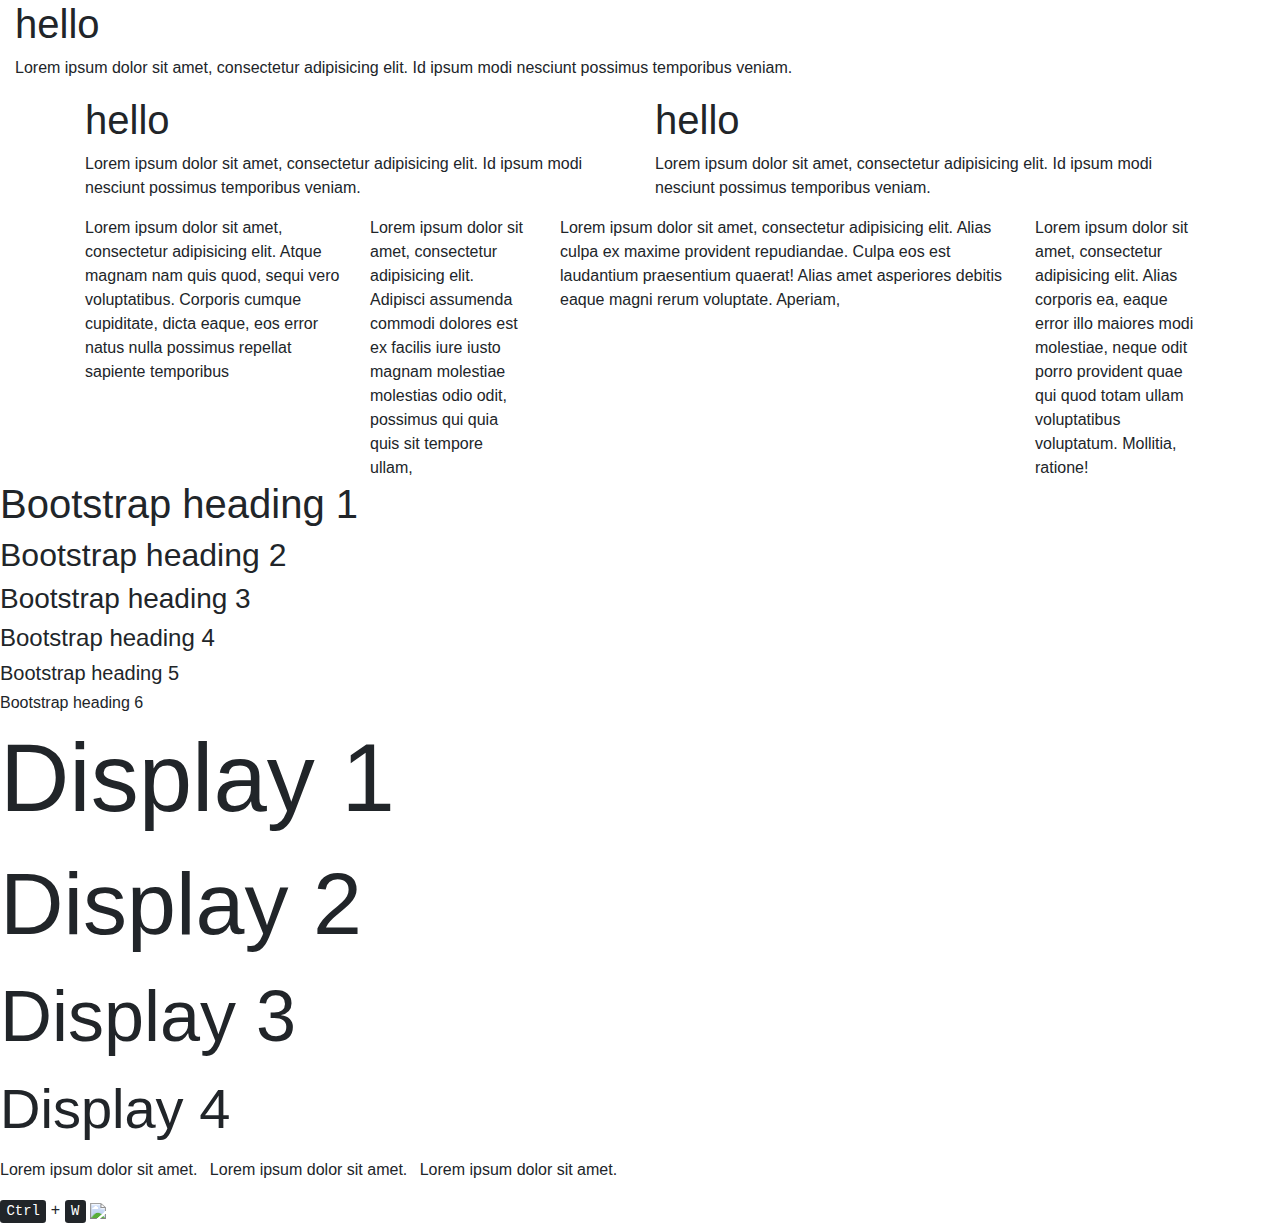
==== bootstrap.html @ 27afc238 "Lesson #3. Bootstrap classes" ====
<!DOCTYPE html>
<html lang="en">
<head>
    <meta charset="UTF-8">
    <title>Title</title>
    <link rel="stylesheet" href="https://stackpath.bootstrapcdn.com/bootstrap/4.5.2/css/bootstrap.min.css">
</head>
<body>
    <div class="container-fluid">
        <h1>hello</h1>
        <p>Lorem ipsum dolor sit amet, consectetur adipisicing elit. Id ipsum modi nesciunt possimus temporibus veniam.</p>
    </div>
    <div class="container">
        <div class="row">
            <div class="col-sm">
                <h1>hello</h1>
                <p>Lorem ipsum dolor sit amet, consectetur adipisicing elit. Id ipsum modi nesciunt possimus temporibus veniam.</p>
            </div>
            <div class="col-sm">
                <h1>hello</h1>
                <p>Lorem ipsum dolor sit amet, consectetur adipisicing elit. Id ipsum modi nesciunt possimus temporibus veniam.</p>
            </div>
        </div>
        <div class="row">
            <div class="col-sm-3">Lorem ipsum dolor sit amet, consectetur adipisicing elit. Atque magnam nam quis quod, sequi vero voluptatibus. Corporis cumque cupiditate, dicta eaque, eos error natus nulla possimus repellat sapiente temporibus <ullam class=""></ullam></div>
            <div class="col-sm-2">Lorem ipsum dolor sit amet, consectetur adipisicing elit. Adipisci assumenda commodi dolores est ex facilis iure iusto magnam molestiae molestias odio odit, possimus qui quia quis sit tempore ullam, <veritatis class=""></veritatis></div>
            <div class="col-sm-5">Lorem ipsum dolor sit amet, consectetur adipisicing elit. Alias culpa ex maxime provident repudiandae. Culpa eos est laudantium praesentium quaerat! Alias amet asperiores debitis eaque magni rerum voluptate. Aperiam, <laudantium class=""></laudantium></div>
            <div class="col-sm-2">Lorem ipsum dolor sit amet, consectetur adipisicing elit. Alias corporis ea, eaque error illo maiores modi molestiae, neque odit porro provident quae qui quod totam ullam voluptatibus voluptatum. Mollitia, ratione!</div>
        </div>
    </div>
    <div>
        <p class="h1">Bootstrap heading 1</p>
        <p class="h2">Bootstrap heading 2</p>
        <p class="h3">Bootstrap heading 3</p>
        <p class="h4">Bootstrap heading 4</p>
        <p class="h5">Bootstrap heading 5</p>
        <p class="h6">Bootstrap heading 6</p>
    </div>
    <div>
        <p class="display-1">Display 1</p>
        <p class="display-2">Display 2</p>
        <p class="display-3">Display 3</p>
        <p class="display-4">Display 4</p>
    </div>
    <ul class="list-inline">
        <li class="list-inline-item">Lorem ipsum dolor sit amet.</li>
        <li class="list-inline-item">Lorem ipsum dolor sit amet.</li>
        <li class="list-inline-item">Lorem ipsum dolor sit amet.</li>
    </ul>
    <kbd>Ctrl</kbd> + <kbd>W</kbd>
    <img src="https://i.ytimg.com/vi/Bor5lkRyeGo/hqdefault.jpg" class="img-fluid text-center">
<script src="https://code.jquery.com/jquery-3.5.1.slim.min.js"></script>
<script src="https://stackpath.bootstrapcdn.com/bootstrap/4.5.2/js/bootstrap.min.js"></script>
</body>
</html>
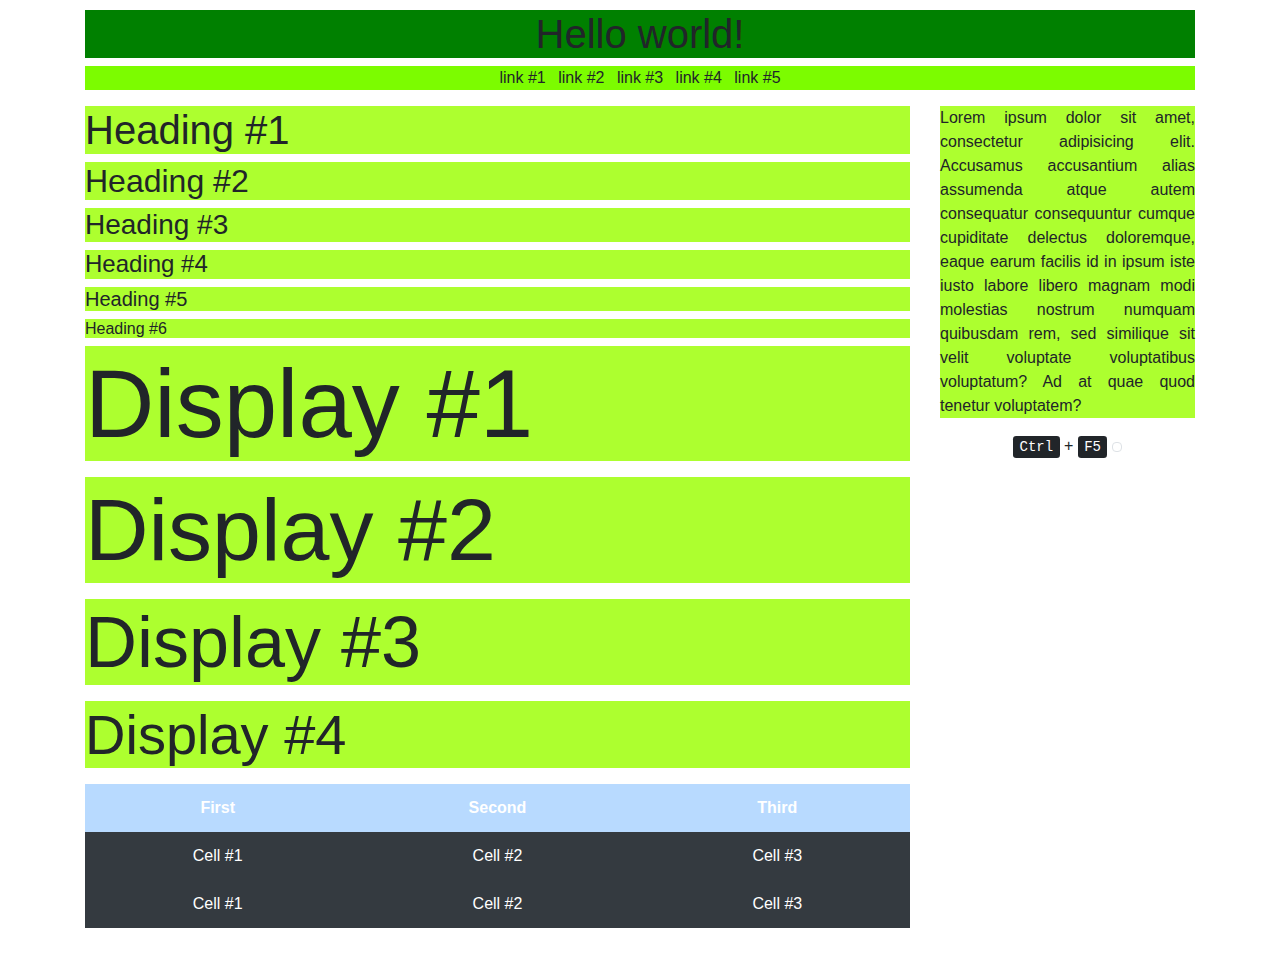
==== commit f042ef4b: "Bootstrap #6. Badges, btns" ====
--- a/bootstrap.html
+++ b/bootstrap.html
@@ -4,51 +4,59 @@
     <meta charset="UTF-8">
     <title>Title</title>
     <link rel="stylesheet" href="https://stackpath.bootstrapcdn.com/bootstrap/4.5.2/css/bootstrap.min.css">
+    <link rel="stylesheet" href="CSS/bootstrap.css">
 </head>
 <body>
-    <div class="container-fluid">
-        <h1>hello</h1>
-        <p>Lorem ipsum dolor sit amet, consectetur adipisicing elit. Id ipsum modi nesciunt possimus temporibus veniam.</p>
-    </div>
-    <div class="container">
+    <div class="container text-center">
+        <h1>Hello world!</h1>
+        <ul class="list-unstyled list-inline">
+            <li class="list-unstyled-item list-inline-item">link #1</li>
+            <li class="list-unstyled-item list-inline-item">link #2</li>
+            <li class="list-unstyled-item list-inline-item">link #3</li>
+            <li class="list-unstyled-item list-inline-item">link #4</li>
+            <li class="list-unstyled-item list-inline-item">link #5</li>
+        </ul>
         <div class="row">
-            <div class="col-sm">
-                <h1>hello</h1>
-                <p>Lorem ipsum dolor sit amet, consectetur adipisicing elit. Id ipsum modi nesciunt possimus temporibus veniam.</p>
+            <div class="col-sm-9">
+                <p class="h1">Heading #1</p>
+                <p class="h2">Heading #2</p>
+                <p class="h3">Heading #3</p>
+                <p class="h4">Heading #4</p>
+                <p class="h5">Heading #5</p>
+                <p class="h6">Heading #6</p>
+                <p class="display-1">Display #1</p>
+                <p class="display-2">Display #2</p>
+                <p class="display-3">Display #3</p>
+                <p class="display-4">Display #4</p>
+                <table class="table table-hover table-borderless table-dark">
+                    <thead class="table-primary">
+                    <tr>
+                        <th>First</th>
+                        <th>Second</th>
+                        <th>Third</th>
+                    </tr>
+                    </thead>
+                    <tbody>
+                    <tr>
+                        <td>Cell #1</td>
+                        <td>Cell #2</td>
+                        <td>Cell #3</td>
+                    </tr>
+                    <tr>
+                        <td>Cell #1</td>
+                        <td>Cell #2</td>
+                        <td>Cell #3</td>
+                    </tr>
+                    </tbody>
+                </table>
             </div>
-            <div class="col-sm">
-                <h1>hello</h1>
-                <p>Lorem ipsum dolor sit amet, consectetur adipisicing elit. Id ipsum modi nesciunt possimus temporibus veniam.</p>
+            <div class="col-sm-3">
+                <p>Lorem ipsum dolor sit amet, consectetur adipisicing elit. Accusamus accusantium alias assumenda atque autem consequatur consequuntur cumque cupiditate delectus doloremque, eaque earum facilis id in ipsum iste iusto labore libero magnam modi molestias nostrum numquam quibusdam rem, sed similique sit velit voluptate voluptatibus voluptatum? Ad at quae quod tenetur voluptatem?</p>
+                <kbd>Ctrl</kbd> + <kbd>F5</kbd>
+                <img class="img-fluid img-thumbnail" src="https://www.claremontmedicalpractice.co.uk/themes/custom/claremont/images/galleryicon.png" alt="">
             </div>
         </div>
-        <div class="row">
-            <div class="col-sm-3">Lorem ipsum dolor sit amet, consectetur adipisicing elit. Atque magnam nam quis quod, sequi vero voluptatibus. Corporis cumque cupiditate, dicta eaque, eos error natus nulla possimus repellat sapiente temporibus <ullam class=""></ullam></div>
-            <div class="col-sm-2">Lorem ipsum dolor sit amet, consectetur adipisicing elit. Adipisci assumenda commodi dolores est ex facilis iure iusto magnam molestiae molestias odio odit, possimus qui quia quis sit tempore ullam, <veritatis class=""></veritatis></div>
-            <div class="col-sm-5">Lorem ipsum dolor sit amet, consectetur adipisicing elit. Alias culpa ex maxime provident repudiandae. Culpa eos est laudantium praesentium quaerat! Alias amet asperiores debitis eaque magni rerum voluptate. Aperiam, <laudantium class=""></laudantium></div>
-            <div class="col-sm-2">Lorem ipsum dolor sit amet, consectetur adipisicing elit. Alias corporis ea, eaque error illo maiores modi molestiae, neque odit porro provident quae qui quod totam ullam voluptatibus voluptatum. Mollitia, ratione!</div>
-        </div>
     </div>
-    <div>
-        <p class="h1">Bootstrap heading 1</p>
-        <p class="h2">Bootstrap heading 2</p>
-        <p class="h3">Bootstrap heading 3</p>
-        <p class="h4">Bootstrap heading 4</p>
-        <p class="h5">Bootstrap heading 5</p>
-        <p class="h6">Bootstrap heading 6</p>
-    </div>
-    <div>
-        <p class="display-1">Display 1</p>
-        <p class="display-2">Display 2</p>
-        <p class="display-3">Display 3</p>
-        <p class="display-4">Display 4</p>
-    </div>
-    <ul class="list-inline">
-        <li class="list-inline-item">Lorem ipsum dolor sit amet.</li>
-        <li class="list-inline-item">Lorem ipsum dolor sit amet.</li>
-        <li class="list-inline-item">Lorem ipsum dolor sit amet.</li>
-    </ul>
-    <kbd>Ctrl</kbd> + <kbd>W</kbd>
-    <img src="https://i.ytimg.com/vi/Bor5lkRyeGo/hqdefault.jpg" class="img-fluid text-center">
 <script src="https://code.jquery.com/jquery-3.5.1.slim.min.js"></script>
 <script src="https://stackpath.bootstrapcdn.com/bootstrap/4.5.2/js/bootstrap.min.js"></script>
 </body>
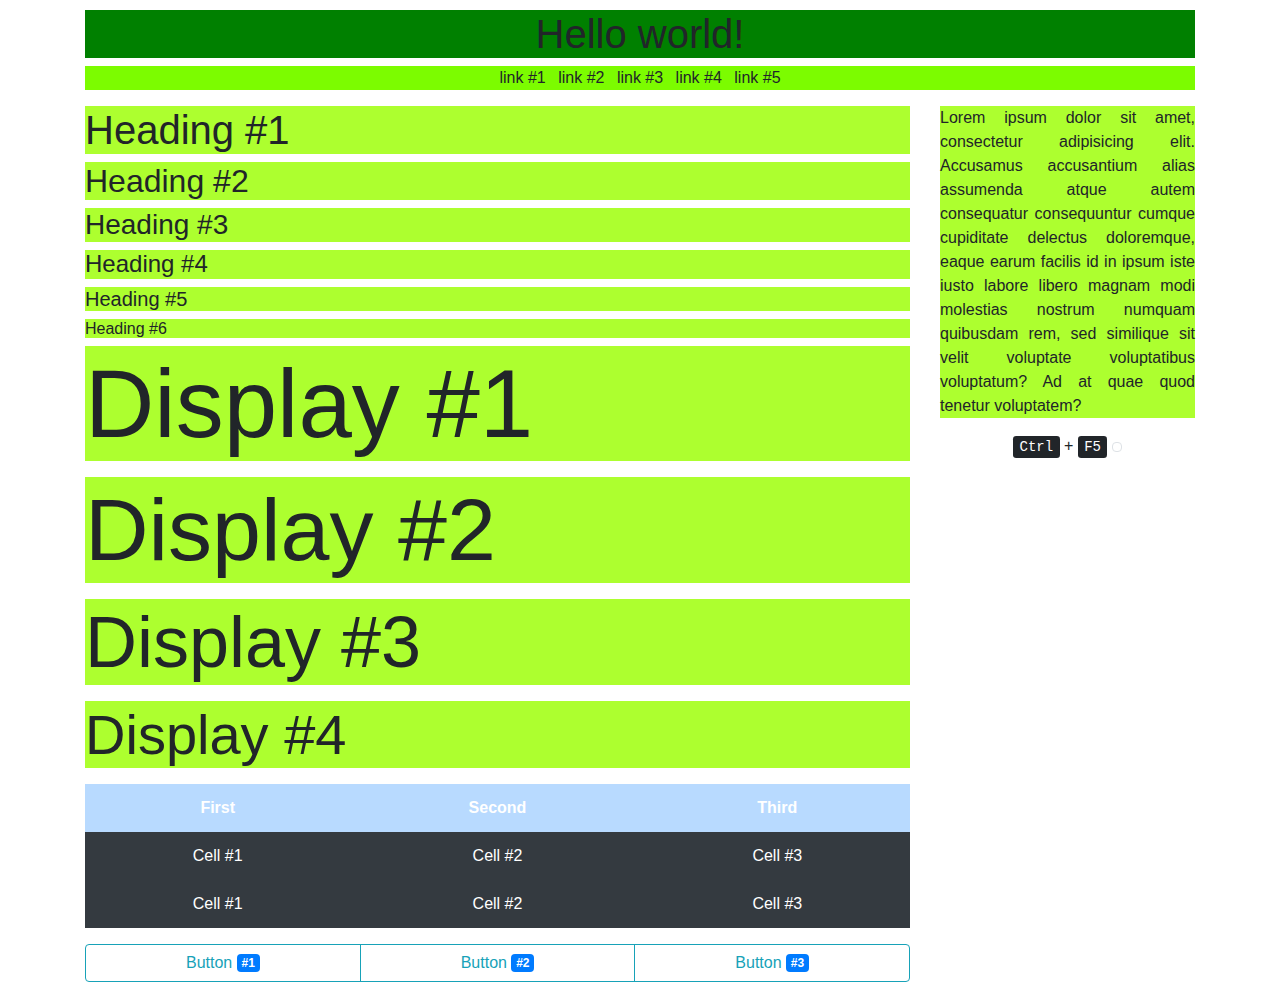
==== commit de0608d6: "Adding btn-block" ====
--- a/bootstrap.html
+++ b/bootstrap.html
@@ -49,6 +49,10 @@
                     </tr>
                     </tbody>
                 </table>
+                <div class="btn-group btn-block">
+                    <a href="" class="btn btn-outline-info">Button <span class="badge badge-primary">#1</span></a>
+                    <a href="" class="btn btn-outline-info">Button <span class="badge badge-primary">#2</span></a>
+                    <a href="" class="btn btn-outline-info">Button <span class="badge badge-primary">#3</span></a></div>
             </div>
             <div class="col-sm-3">
                 <p>Lorem ipsum dolor sit amet, consectetur adipisicing elit. Accusamus accusantium alias assumenda atque autem consequatur consequuntur cumque cupiditate delectus doloremque, eaque earum facilis id in ipsum iste iusto labore libero magnam modi molestias nostrum numquam quibusdam rem, sed similique sit velit voluptate voluptatibus voluptatum? Ad at quae quod tenetur voluptatem?</p>
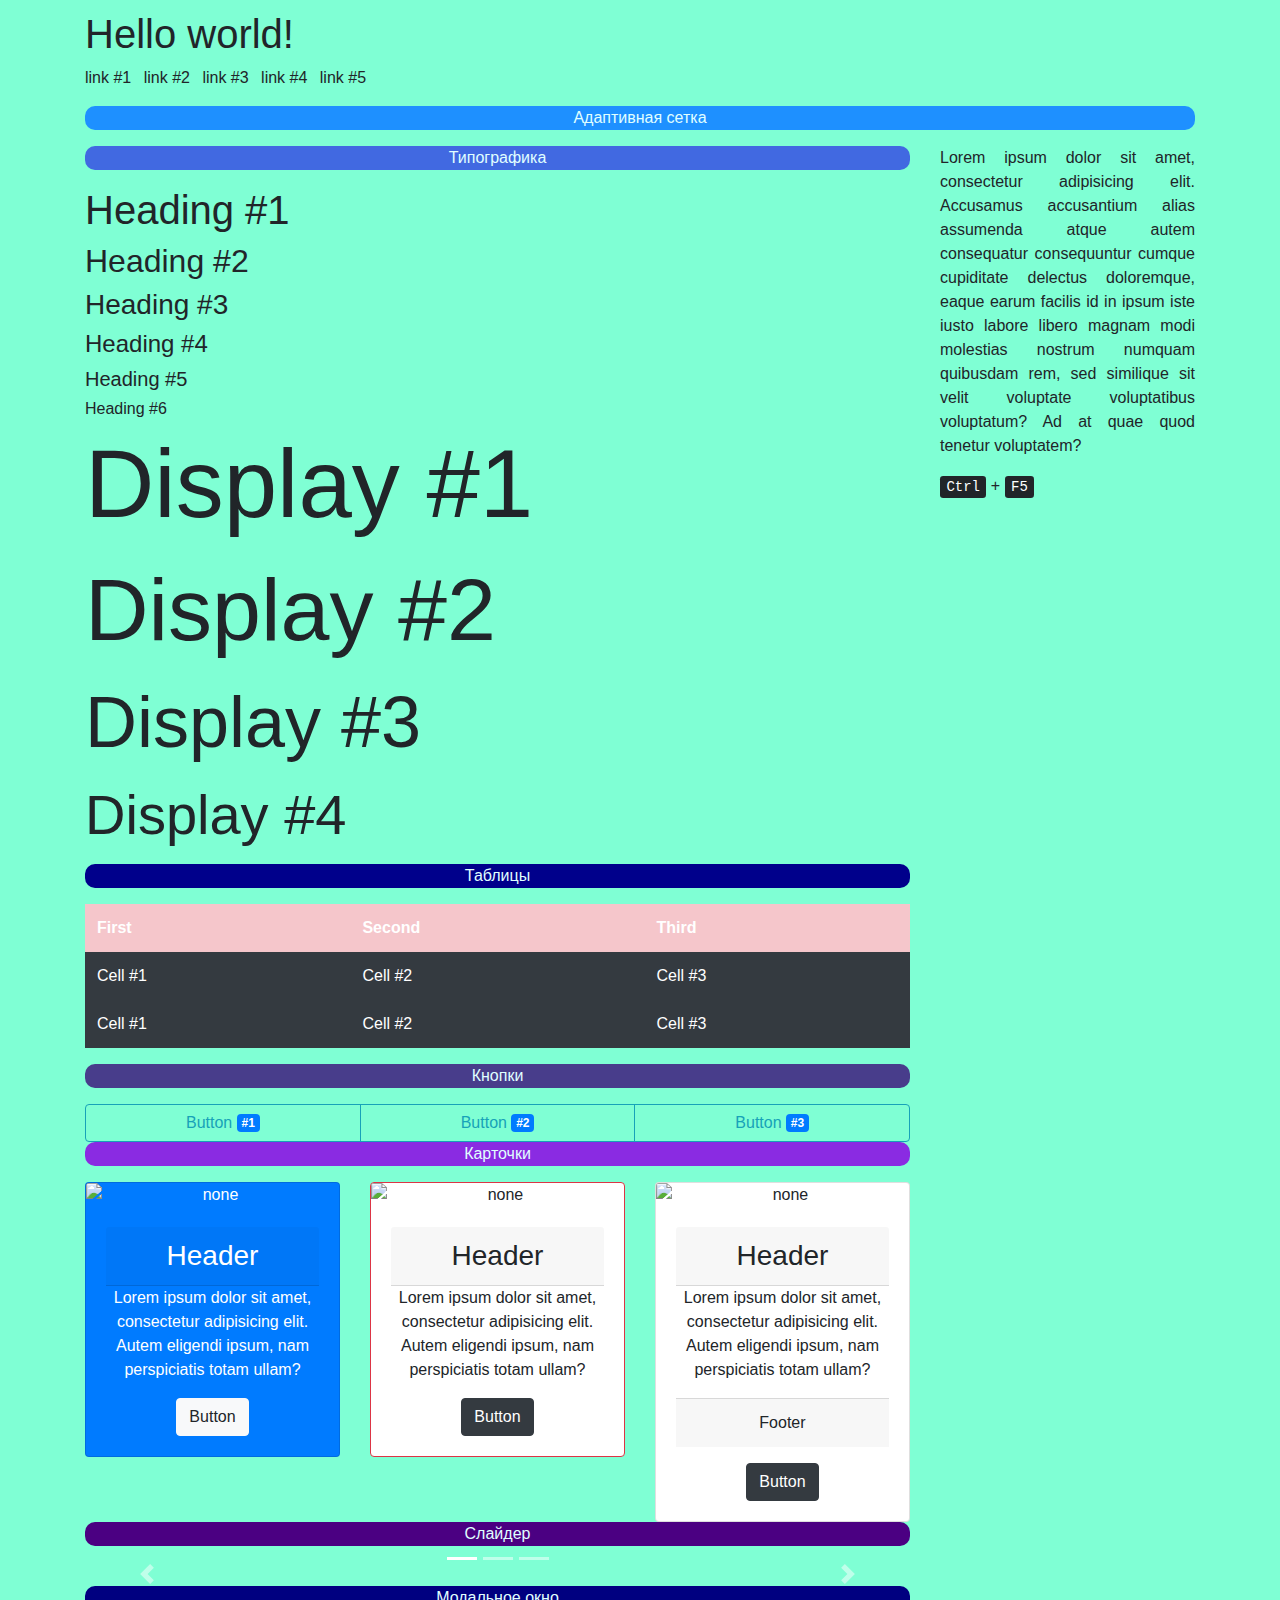
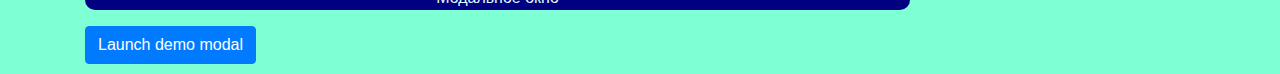
==== commit e2f5797b: "Bootstrap #9. Modal, Slider, Cards" ====
--- a/bootstrap.html
+++ b/bootstrap.html
@@ -7,7 +7,7 @@
     <link rel="stylesheet" href="CSS/bootstrap.css">
 </head>
 <body>
-    <div class="container text-center">
+    <div class="container">
         <h1>Hello world!</h1>
         <ul class="list-unstyled list-inline">
             <li class="list-unstyled-item list-inline-item">link #1</li>
@@ -16,8 +16,10 @@
             <li class="list-unstyled-item list-inline-item">link #4</li>
             <li class="list-unstyled-item list-inline-item">link #5</li>
         </ul>
+        <p style="background: dodgerblue; border-radius: 10px; color: lightcyan; text-align: center;">Адаптивная сетка</p>
         <div class="row">
             <div class="col-sm-9">
+                <p style="background: royalblue; border-radius: 10px; color: lightcyan; text-align: center;">Типографика</p>
                 <p class="h1">Heading #1</p>
                 <p class="h2">Heading #2</p>
                 <p class="h3">Heading #3</p>
@@ -28,8 +30,9 @@
                 <p class="display-2">Display #2</p>
                 <p class="display-3">Display #3</p>
                 <p class="display-4">Display #4</p>
+                <p style="background: darkblue; border-radius: 10px; color: lightcyan; text-align: center;">Таблицы</p>
                 <table class="table table-hover table-borderless table-dark">
-                    <thead class="table-primary">
+                    <thead class="table-danger">
                     <tr>
                         <th>First</th>
                         <th>Second</th>
@@ -49,15 +52,100 @@
                     </tr>
                     </tbody>
                 </table>
+                <p style="background: darkslateblue; border-radius: 10px; color: lightcyan; text-align: center;">Кнопки</p>
                 <div class="btn-group btn-block">
                     <a href="" class="btn btn-outline-info">Button <span class="badge badge-primary">#1</span></a>
                     <a href="" class="btn btn-outline-info">Button <span class="badge badge-primary">#2</span></a>
-                    <a href="" class="btn btn-outline-info">Button <span class="badge badge-primary">#3</span></a></div>
+                    <a href="" class="btn btn-outline-info">Button <span class="badge badge-primary">#3</span></a>
+                </div>
+                <p style="background: blueviolet; border-radius: 10px; color: lightcyan; text-align: center;">Карточки</p>
+                <div class="row text-center">
+                    <div class="col-sm-4">
+                        <div class="card text-white bg-primary">
+                            <img src="https://www.claremontmedicalpractice.co.uk/themes/custom/claremont/images/galleryicon.png" alt="none" class="card-img-top">
+                            <div class="card-body">
+                                <p class="h3 card-header">Header</p>
+                                <p>Lorem ipsum dolor sit amet, consectetur adipisicing elit. Autem eligendi ipsum, nam perspiciatis totam ullam?</p>
+                                <a href="" class="btn btn-light">Button</a></div>
+                        </div>
+                    </div>
+                    <div class="col-sm-4">
+                        <div class="card border-danger">
+                            <img src="https://www.claremontmedicalpractice.co.uk/themes/custom/claremont/images/galleryicon.png" alt="none" class="card-img-top">
+                            <div class="card-body">
+                                <p class="h3 card-header">Header</p>
+                                <p>Lorem ipsum dolor sit amet, consectetur adipisicing elit. Autem eligendi ipsum, nam perspiciatis totam ullam?</p>
+                                <a href="" class="btn btn-dark">Button</a></div>
+                        </div>
+                    </div>
+                    <div class="col-sm-4">
+                        <div class="card">
+                            <img src="https://www.claremontmedicalpractice.co.uk/themes/custom/claremont/images/galleryicon.png" alt="none" class="card-img-top">
+                            <div class="card-body">
+                                <p class="h3 card-header">Header</p>
+                                <p class="card-text">Lorem ipsum dolor sit amet, consectetur adipisicing elit. Autem eligendi ipsum, nam perspiciatis totam ullam?</p>
+                                <p class="card-footer">Footer</p>
+                                <a href="" class="btn btn-dark">Button</a>
+                            </div>
+                        </div>
+                    </div>
+                </div>
+                <p style="background: indigo; border-radius: 10px; color: lightcyan; text-align: center;">Слайдер</p>
+                <div id="mySlider" class="carousel slide" data-ride="carousel">
+                    <ol class="carousel-indicators">
+                        <li data-target="#mySlider" data-slide-to="0" class="active"></li>
+                        <li data-target="#mySlider" data-slide-to="1"></li>
+                        <li data-target="#mySlider" data-slide-to="2"></li>
+                    </ol>
+                    <div class="carousel-inner">
+                        <div class="carousel-item active">
+                            <img src="https://www.flaticon.com/svg/static/icons/svg/3520/3520179.svg" alt="">
+                        </div>
+                        <div class="carousel-item">
+                            <img src="https://www.flaticon.com/svg/static/icons/svg/3520/3520171.svg" alt="">
+                        </div>
+                        <div class="carousel-item">
+                            <img src="https://www.flaticon.com/svg/static/icons/svg/3520/3520208.svg" alt="">
+                        </div>
+                    </div>
+                    <a href="#mySlider" class="carousel-control-prev" role="button" data-slide="prev">
+                        <span class="carousel-control-prev-icon" aria-hidden="true"></span>
+                        <span class="sr-only">Prev</span>
+                    </a>
+                    <a href="#mySlider" class="carousel-control-next" role="button" data-slide="next">
+                        <span class="carousel-control-next-icon" aria-hidden="true"></span>
+                        <span class="sr-only">Next</span>
+                    </a>
+                </div>
+                <p style="background: navy; border-radius: 10px; color: lightcyan; text-align: center;">Модальное окно</p>
+                <!-- Button trigger modal -->
+                <button type="button" class="btn btn-primary" data-toggle="modal" data-target="#exampleModal">
+                    Launch demo modal
+                </button>
+                <!-- Modal -->
+                <div class="modal fade" id="exampleModal" tabindex="-1" aria-labelledby="exampleModalLabel" aria-hidden="true">
+                    <div class="modal-dialog">
+                        <div class="modal-content">
+                            <div class="modal-header">
+                                <h5 class="modal-title" id="exampleModalLabel">Modal title</h5>
+                                <button type="button" class="close" data-dismiss="modal" aria-label="Close">
+                                    <span aria-hidden="true">&times;</span>
+                                </button>
+                            </div>
+                            <div class="modal-body">
+                                Lorem ipsum dolor sit amet, consectetur adipisicing elit. Doloremque ipsa laudantium odio vitae? Reiciendis!
+                            </div>
+                            <div class="modal-footer">
+                                <button type="button" class="btn btn-secondary" data-dismiss="modal">Close</button>
+                                <button type="button" class="btn btn-primary">Save changes</button>
+                            </div>
+                        </div>
+                    </div>
+                </div>
             </div>
-            <div class="col-sm-3">
+            <div class="col-sm-3 text-justify">
                 <p>Lorem ipsum dolor sit amet, consectetur adipisicing elit. Accusamus accusantium alias assumenda atque autem consequatur consequuntur cumque cupiditate delectus doloremque, eaque earum facilis id in ipsum iste iusto labore libero magnam modi molestias nostrum numquam quibusdam rem, sed similique sit velit voluptate voluptatibus voluptatum? Ad at quae quod tenetur voluptatem?</p>
                 <kbd>Ctrl</kbd> + <kbd>F5</kbd>
-                <img class="img-fluid img-thumbnail" src="https://www.claremontmedicalpractice.co.uk/themes/custom/claremont/images/galleryicon.png" alt="">
             </div>
         </div>
     </div>
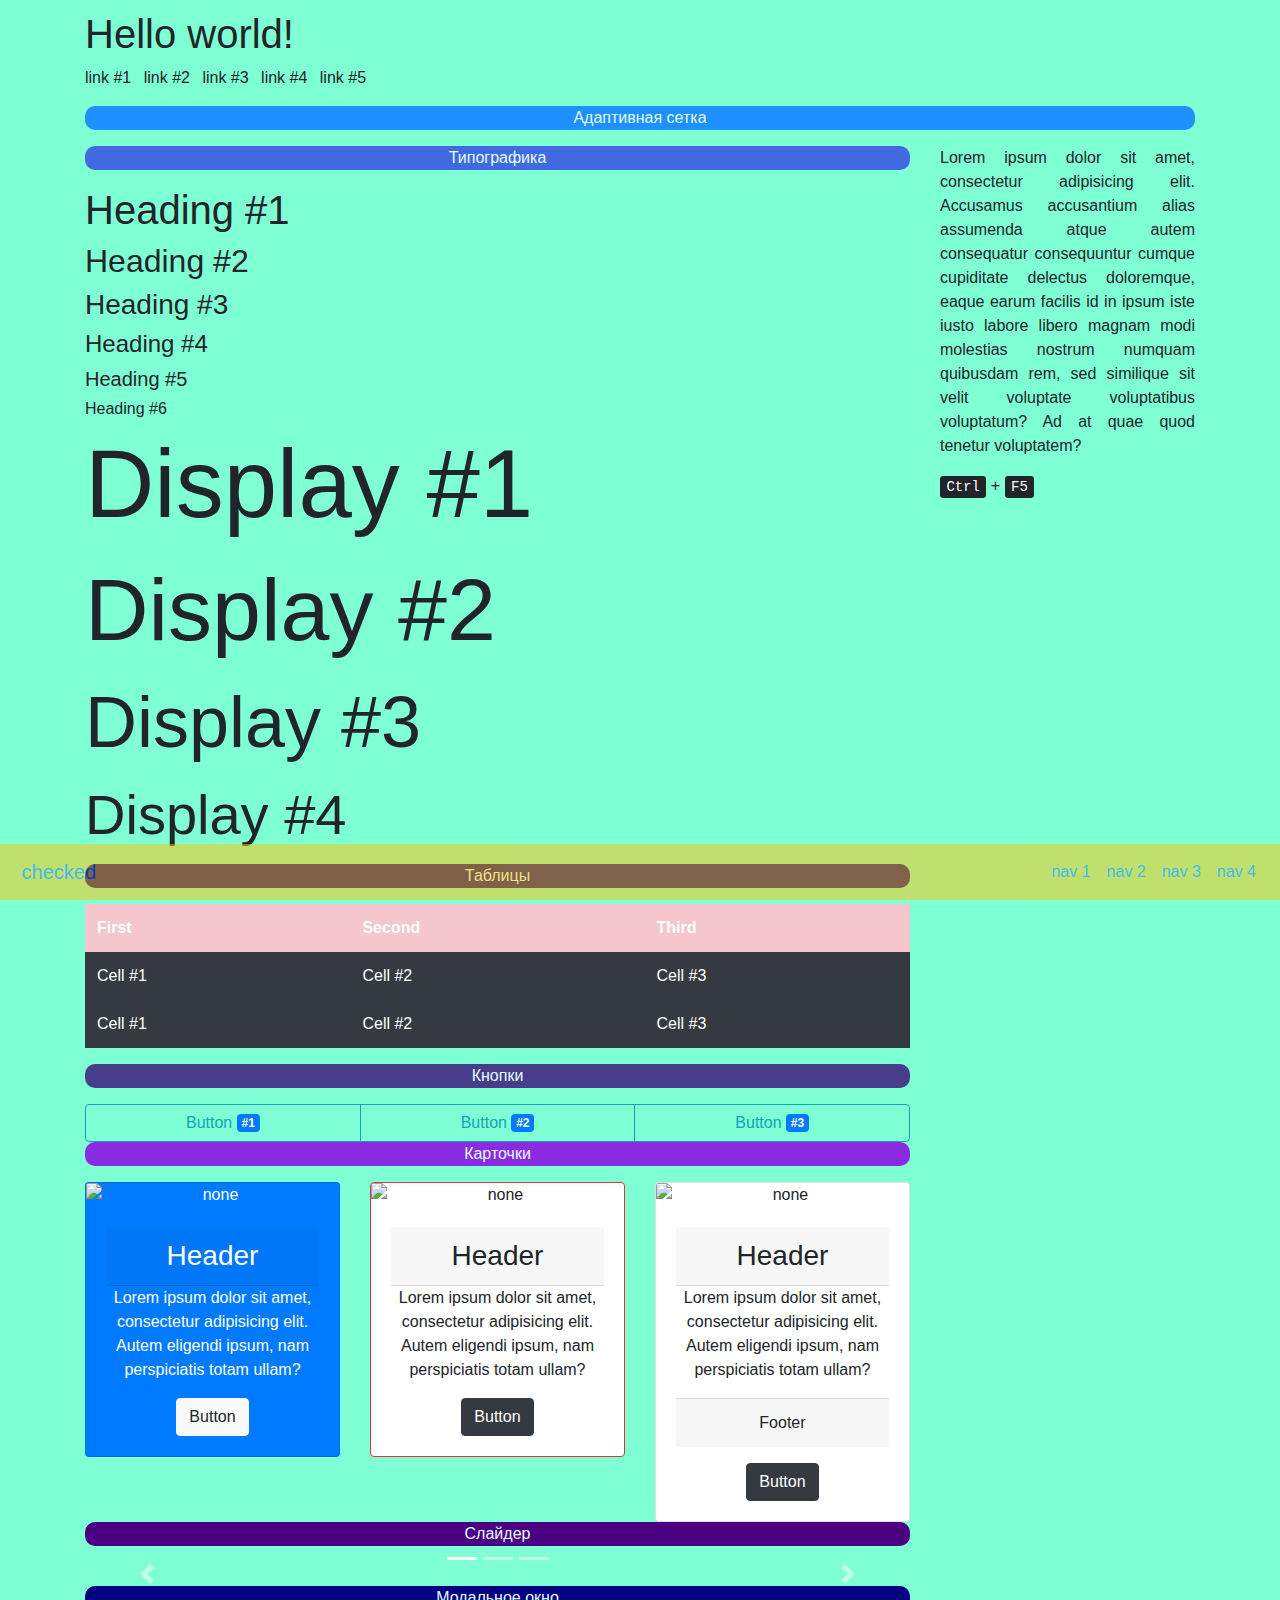
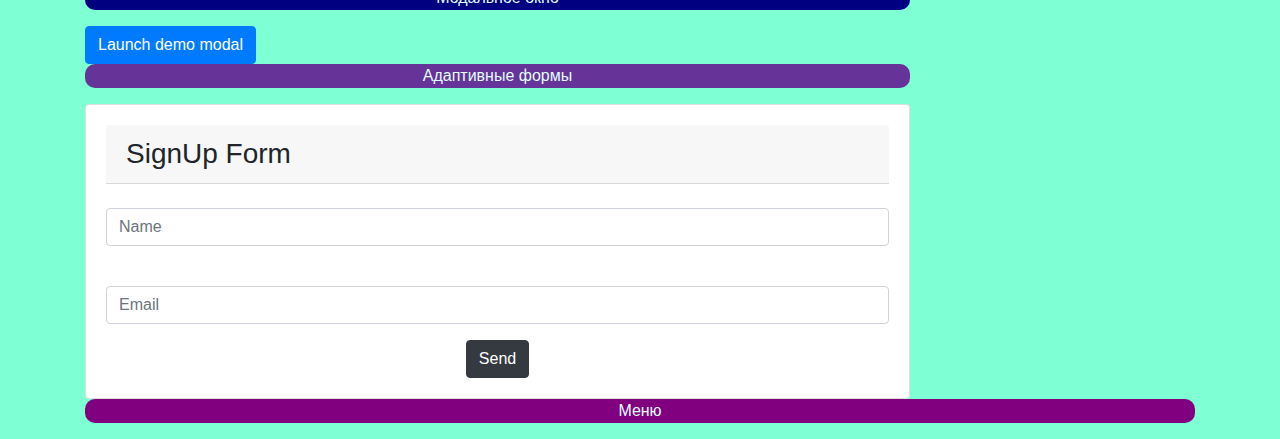
==== commit 16b3a0e6: "Bootstrap #12 && upperJS preECMAScript6" ====
--- a/bootstrap.html
+++ b/bootstrap.html
@@ -142,12 +142,55 @@
                         </div>
                     </div>
                 </div>
+                <p style="background: rebeccapurple; border-radius: 10px; color: lightcyan; text-align: center;">Адаптивные формы</p>
+                <div class="card">
+                    <div class="card-body">
+                        <p class="h3 card-header">SignUp Form</p>
+                        <form class="text-center" action="">
+                            <div class="form-group">
+                                <label for="myName"></label>
+                                <input id="myName" type="text" class="form-control" placeholder="Name">
+                            </div>
+                            <div class="form-group">
+                                <label for="myEmail"></label>
+                                <input id="myEmail" type="email" class="form-control" placeholder="Email">
+                            </div>
+                            <button class="btn btn-dark">Send</button>
+                        </form>
+                    </div>
+                </div>
             </div>
             <div class="col-sm-3 text-justify">
                 <p>Lorem ipsum dolor sit amet, consectetur adipisicing elit. Accusamus accusantium alias assumenda atque autem consequatur consequuntur cumque cupiditate delectus doloremque, eaque earum facilis id in ipsum iste iusto labore libero magnam modi molestias nostrum numquam quibusdam rem, sed similique sit velit voluptate voluptatibus voluptatum? Ad at quae quod tenetur voluptatem?</p>
                 <kbd>Ctrl</kbd> + <kbd>F5</kbd>
             </div>
         </div>
+        <p style="background: purple; border-radius: 10px; color: lightcyan; text-align: center;">Меню</p>
+        <nav class="navbar bg-warning navbar-expand-md fixed-bottom" style="opacity: 0.5">
+            <a href="" class="navbar-brand">
+                <img height="56px" src="https://upload.wikimedia.org/wikipedia/commons/thumb/5/50/Yes_Check_Circle.svg/1024px-Yes_Check_Circle.svg.png" alt="">
+                checked
+            </a>
+            <button class="navbar-toggler" type="button" data-target="#my-nav" data-toggle="collapse">
+                <span class="navbar-toggler-icon">&times;</span>
+            </button>
+            <div id="my-nav" class="collapse navbar-collapse justify-content-end">
+                <ul class="navbar-nav">
+                    <li class="nav-item active">
+                        <a href="" class="nav-link">nav 1</a>
+                    </li>
+                    <li class="nav-item">
+                        <a href="" class="nav-link">nav 2</a>
+                    </li>
+                    <li class="nav-item">
+                        <a href="" class="nav-link">nav 3</a>
+                    </li>
+                    <li class="nav-item">
+                        <a href="" class="nav-link">nav 4</a>
+                    </li>
+                </ul>
+            </div>
+        </nav>
     </div>
 <script src="https://code.jquery.com/jquery-3.5.1.slim.min.js"></script>
 <script src="https://stackpath.bootstrapcdn.com/bootstrap/4.5.2/js/bootstrap.min.js"></script>
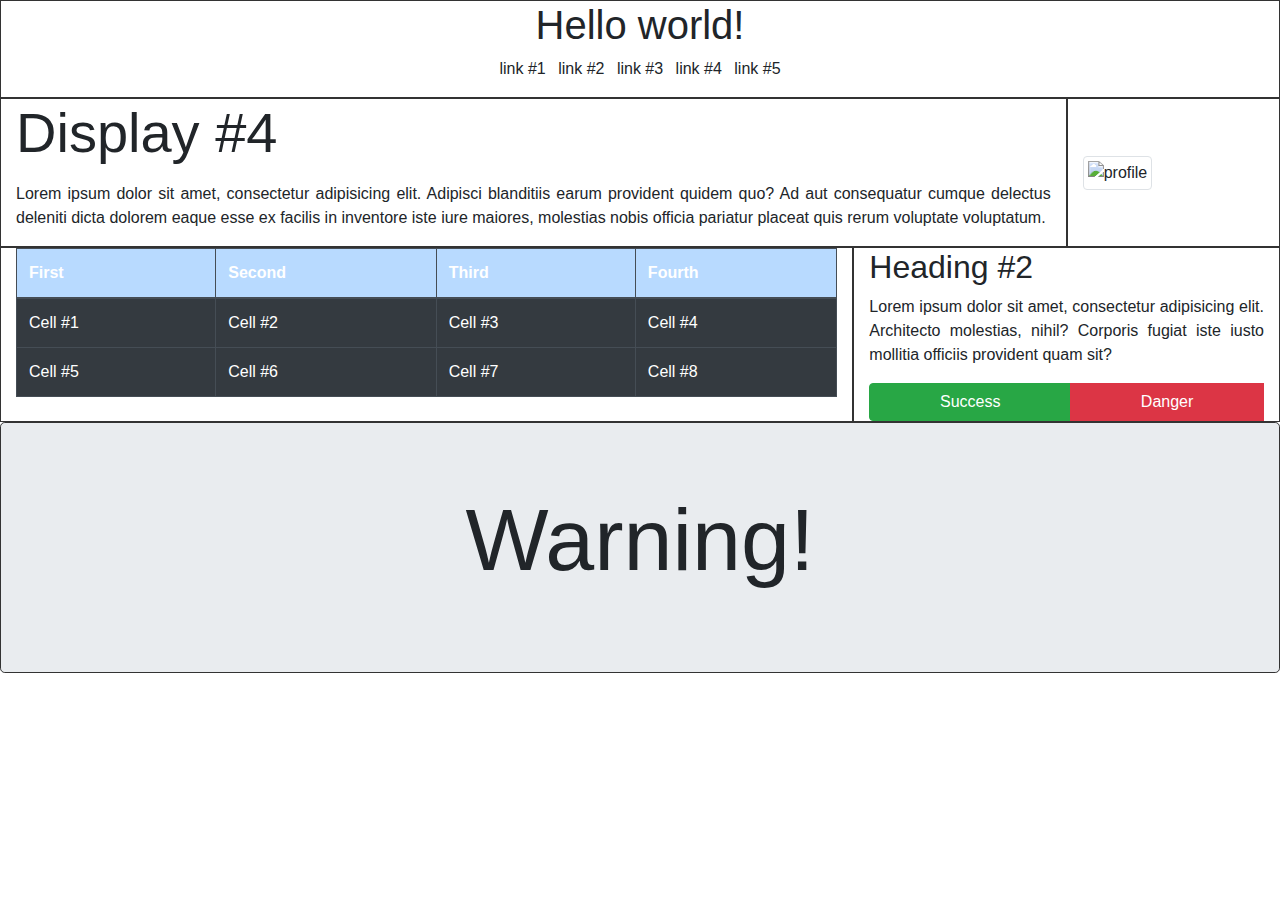
==== commit d8c8b530: "Bootstrap mini Blog" ====
--- a/bootstrap.html
+++ b/bootstrap.html
@@ -5,194 +5,87 @@
     <title>Title</title>
     <link rel="stylesheet" href="https://stackpath.bootstrapcdn.com/bootstrap/4.5.2/css/bootstrap.min.css">
     <link rel="stylesheet" href="CSS/bootstrap.css">
+    <script src="https://code.jquery.com/jquery-3.5.1.js"></script>
+    <script src="https://stackpath.bootstrapcdn.com/bootstrap/4.5.2/js/bootstrap.min.js"></script>
 </head>
 <body>
-    <div class="container">
-        <h1>Hello world!</h1>
-        <ul class="list-unstyled list-inline">
-            <li class="list-unstyled-item list-inline-item">link #1</li>
-            <li class="list-unstyled-item list-inline-item">link #2</li>
-            <li class="list-unstyled-item list-inline-item">link #3</li>
-            <li class="list-unstyled-item list-inline-item">link #4</li>
-            <li class="list-unstyled-item list-inline-item">link #5</li>
-        </ul>
-        <p style="background: dodgerblue; border-radius: 10px; color: lightcyan; text-align: center;">Адаптивная сетка</p>
-        <div class="row">
-            <div class="col-sm-9">
-                <p style="background: royalblue; border-radius: 10px; color: lightcyan; text-align: center;">Типографика</p>
-                <p class="h1">Heading #1</p>
-                <p class="h2">Heading #2</p>
-                <p class="h3">Heading #3</p>
-                <p class="h4">Heading #4</p>
-                <p class="h5">Heading #5</p>
-                <p class="h6">Heading #6</p>
-                <p class="display-1">Display #1</p>
-                <p class="display-2">Display #2</p>
-                <p class="display-3">Display #3</p>
+    <div class="alert alert-success">
+        <p><b>Success!</b> Данные успешно отправлены.</p>
+    </div>
+    <div class="alert alert-danger">
+        <p><b>Error!</b> Произошла ошибка при отправке данных.</p>
+    </div>
+    <div class="container-fluid">
+        <div class="row text-justify">
+            <div class="col-12 text-center">
+                <h1>Hello world!</h1>
+                <ul class="list-unstyled list-inline">
+                    <li class="list-unstyled-item list-inline-item">link #1</li>
+                    <li class="list-unstyled-item list-inline-item">link #2</li>
+                    <li class="list-unstyled-item list-inline-item">link #3</li>
+                    <li class="list-unstyled-item list-inline-item">link #4</li>
+                    <li class="list-unstyled-item list-inline-item">link #5</li>
+                </ul>
+            </div>
+            <div class="col-lg-10 col-sm-8">
                 <p class="display-4">Display #4</p>
-                <p style="background: darkblue; border-radius: 10px; color: lightcyan; text-align: center;">Таблицы</p>
-                <table class="table table-hover table-borderless table-dark">
-                    <thead class="table-danger">
-                    <tr>
-                        <th>First</th>
-                        <th>Second</th>
-                        <th>Third</th>
-                    </tr>
+                <p>Lorem ipsum dolor sit amet, consectetur adipisicing elit. Adipisci blanditiis earum provident quidem quo? Ad aut consequatur cumque delectus deleniti dicta dolorem eaque esse ex facilis in inventore iste iure maiores, molestias nobis officia pariatur placeat quis rerum voluptate voluptatum.</p>
+            </div>
+            <div id="img" class="col-lg-2 col-sm-4 col-6 mx-auto">
+                <img src="https://masna.ir/school/howto/img_avatar.png" alt="profile" class="img-fluid img-thumbnail rounded">
+            </div>
+            <div class="col-md-8 table-responsive">
+                <table class="table table-hover table-bordered table-dark">
+                    <thead class="table-primary">
+                        <tr>
+                            <th>First</th>
+                            <th>Second</th>
+                            <th>Third</th>
+                            <th>Fourth</th>
+                        </tr>
                     </thead>
                     <tbody>
-                    <tr>
-                        <td>Cell #1</td>
-                        <td>Cell #2</td>
-                        <td>Cell #3</td>
-                    </tr>
-                    <tr>
-                        <td>Cell #1</td>
-                        <td>Cell #2</td>
-                        <td>Cell #3</td>
-                    </tr>
+                        <tr>
+                            <td>Cell #1</td>
+                            <td>Cell #2</td>
+                            <td>Cell #3</td>
+                            <td>Cell #4</td>
+                        </tr>
+                        <tr>
+                            <td>Cell #5</td>
+                            <td>Cell #6</td>
+                            <td>Cell #7</td>
+                            <td>Cell #8</td>
+                        </tr>
                     </tbody>
                 </table>
-                <p style="background: darkslateblue; border-radius: 10px; color: lightcyan; text-align: center;">Кнопки</p>
+            </div>
+            <div class="col-md-4">
+                <p class="h2">Heading #2</p>
+                <p>Lorem ipsum dolor sit amet, consectetur adipisicing elit. Architecto molestias, nihil? Corporis fugiat iste iusto mollitia officiis provident quam sit?</p>
                 <div class="btn-group btn-block">
-                    <a href="" class="btn btn-outline-info">Button <span class="badge badge-primary">#1</span></a>
-                    <a href="" class="btn btn-outline-info">Button <span class="badge badge-primary">#2</span></a>
-                    <a href="" class="btn btn-outline-info">Button <span class="badge badge-primary">#3</span></a>
-                </div>
-                <p style="background: blueviolet; border-radius: 10px; color: lightcyan; text-align: center;">Карточки</p>
-                <div class="row text-center">
-                    <div class="col-sm-4">
-                        <div class="card text-white bg-primary">
-                            <img src="https://www.claremontmedicalpractice.co.uk/themes/custom/claremont/images/galleryicon.png" alt="none" class="card-img-top">
-                            <div class="card-body">
-                                <p class="h3 card-header">Header</p>
-                                <p>Lorem ipsum dolor sit amet, consectetur adipisicing elit. Autem eligendi ipsum, nam perspiciatis totam ullam?</p>
-                                <a href="" class="btn btn-light">Button</a></div>
-                        </div>
-                    </div>
-                    <div class="col-sm-4">
-                        <div class="card border-danger">
-                            <img src="https://www.claremontmedicalpractice.co.uk/themes/custom/claremont/images/galleryicon.png" alt="none" class="card-img-top">
-                            <div class="card-body">
-                                <p class="h3 card-header">Header</p>
-                                <p>Lorem ipsum dolor sit amet, consectetur adipisicing elit. Autem eligendi ipsum, nam perspiciatis totam ullam?</p>
-                                <a href="" class="btn btn-dark">Button</a></div>
-                        </div>
-                    </div>
-                    <div class="col-sm-4">
-                        <div class="card">
-                            <img src="https://www.claremontmedicalpractice.co.uk/themes/custom/claremont/images/galleryicon.png" alt="none" class="card-img-top">
-                            <div class="card-body">
-                                <p class="h3 card-header">Header</p>
-                                <p class="card-text">Lorem ipsum dolor sit amet, consectetur adipisicing elit. Autem eligendi ipsum, nam perspiciatis totam ullam?</p>
-                                <p class="card-footer">Footer</p>
-                                <a href="" class="btn btn-dark">Button</a>
-                            </div>
-                        </div>
-                    </div>
-                </div>
-                <p style="background: indigo; border-radius: 10px; color: lightcyan; text-align: center;">Слайдер</p>
-                <div id="mySlider" class="carousel slide" data-ride="carousel">
-                    <ol class="carousel-indicators">
-                        <li data-target="#mySlider" data-slide-to="0" class="active"></li>
-                        <li data-target="#mySlider" data-slide-to="1"></li>
-                        <li data-target="#mySlider" data-slide-to="2"></li>
-                    </ol>
-                    <div class="carousel-inner">
-                        <div class="carousel-item active">
-                            <img src="https://www.flaticon.com/svg/static/icons/svg/3520/3520179.svg" alt="">
-                        </div>
-                        <div class="carousel-item">
-                            <img src="https://www.flaticon.com/svg/static/icons/svg/3520/3520171.svg" alt="">
-                        </div>
-                        <div class="carousel-item">
-                            <img src="https://www.flaticon.com/svg/static/icons/svg/3520/3520208.svg" alt="">
-                        </div>
-                    </div>
-                    <a href="#mySlider" class="carousel-control-prev" role="button" data-slide="prev">
-                        <span class="carousel-control-prev-icon" aria-hidden="true"></span>
-                        <span class="sr-only">Prev</span>
-                    </a>
-                    <a href="#mySlider" class="carousel-control-next" role="button" data-slide="next">
-                        <span class="carousel-control-next-icon" aria-hidden="true"></span>
-                        <span class="sr-only">Next</span>
-                    </a>
-                </div>
-                <p style="background: navy; border-radius: 10px; color: lightcyan; text-align: center;">Модальное окно</p>
-                <!-- Button trigger modal -->
-                <button type="button" class="btn btn-primary" data-toggle="modal" data-target="#exampleModal">
-                    Launch demo modal
-                </button>
-                <!-- Modal -->
-                <div class="modal fade" id="exampleModal" tabindex="-1" aria-labelledby="exampleModalLabel" aria-hidden="true">
-                    <div class="modal-dialog">
-                        <div class="modal-content">
-                            <div class="modal-header">
-                                <h5 class="modal-title" id="exampleModalLabel">Modal title</h5>
-                                <button type="button" class="close" data-dismiss="modal" aria-label="Close">
-                                    <span aria-hidden="true">&times;</span>
-                                </button>
-                            </div>
-                            <div class="modal-body">
-                                Lorem ipsum dolor sit amet, consectetur adipisicing elit. Doloremque ipsa laudantium odio vitae? Reiciendis!
-                            </div>
-                            <div class="modal-footer">
-                                <button type="button" class="btn btn-secondary" data-dismiss="modal">Close</button>
-                                <button type="button" class="btn btn-primary">Save changes</button>
-                            </div>
-                        </div>
-                    </div>
-                </div>
-                <p style="background: rebeccapurple; border-radius: 10px; color: lightcyan; text-align: center;">Адаптивные формы</p>
-                <div class="card">
-                    <div class="card-body">
-                        <p class="h3 card-header">SignUp Form</p>
-                        <form class="text-center" action="">
-                            <div class="form-group">
-                                <label for="myName"></label>
-                                <input id="myName" type="text" class="form-control" placeholder="Name">
-                            </div>
-                            <div class="form-group">
-                                <label for="myEmail"></label>
-                                <input id="myEmail" type="email" class="form-control" placeholder="Email">
-                            </div>
-                            <button class="btn btn-dark">Send</button>
-                        </form>
-                    </div>
+                    <a href="#" class="btn btn-success" role="button">Success</a>
+                    <a href="#" class="btn btn-danger" role="button">Danger</a>
+                    <script>
+                        $('.btn-success').click(function (){
+                            $('.alert-success').slideDown(500).css('display', 'block');
+                            setTimeout(function(){
+                                $('.alert-success').slideUp(500);
+                            }, 2000);
+                        });
+                        $('.btn-danger').click(function (){
+                            $('.alert-danger').slideDown(500).css('display', 'block');
+                            setTimeout(function(){
+                                $('.alert-danger').slideUp(500);
+                            }, 2000);
+                        });
+                    </script>
                 </div>
             </div>
-            <div class="col-sm-3 text-justify">
-                <p>Lorem ipsum dolor sit amet, consectetur adipisicing elit. Accusamus accusantium alias assumenda atque autem consequatur consequuntur cumque cupiditate delectus doloremque, eaque earum facilis id in ipsum iste iusto labore libero magnam modi molestias nostrum numquam quibusdam rem, sed similique sit velit voluptate voluptatibus voluptatum? Ad at quae quod tenetur voluptatem?</p>
-                <kbd>Ctrl</kbd> + <kbd>F5</kbd>
+            <div class="jumbotron col-12 text-center">
+                <p class="display-2">Warning!</p>
             </div>
         </div>
-        <p style="background: purple; border-radius: 10px; color: lightcyan; text-align: center;">Меню</p>
-        <nav class="navbar bg-warning navbar-expand-md fixed-bottom" style="opacity: 0.5">
-            <a href="" class="navbar-brand">
-                <img height="56px" src="https://upload.wikimedia.org/wikipedia/commons/thumb/5/50/Yes_Check_Circle.svg/1024px-Yes_Check_Circle.svg.png" alt="">
-                checked
-            </a>
-            <button class="navbar-toggler" type="button" data-target="#my-nav" data-toggle="collapse">
-                <span class="navbar-toggler-icon">&times;</span>
-            </button>
-            <div id="my-nav" class="collapse navbar-collapse justify-content-end">
-                <ul class="navbar-nav">
-                    <li class="nav-item active">
-                        <a href="" class="nav-link">nav 1</a>
-                    </li>
-                    <li class="nav-item">
-                        <a href="" class="nav-link">nav 2</a>
-                    </li>
-                    <li class="nav-item">
-                        <a href="" class="nav-link">nav 3</a>
-                    </li>
-                    <li class="nav-item">
-                        <a href="" class="nav-link">nav 4</a>
-                    </li>
-                </ul>
-            </div>
-        </nav>
     </div>
-<script src="https://code.jquery.com/jquery-3.5.1.slim.min.js"></script>
-<script src="https://stackpath.bootstrapcdn.com/bootstrap/4.5.2/js/bootstrap.min.js"></script>
 </body>
 </html>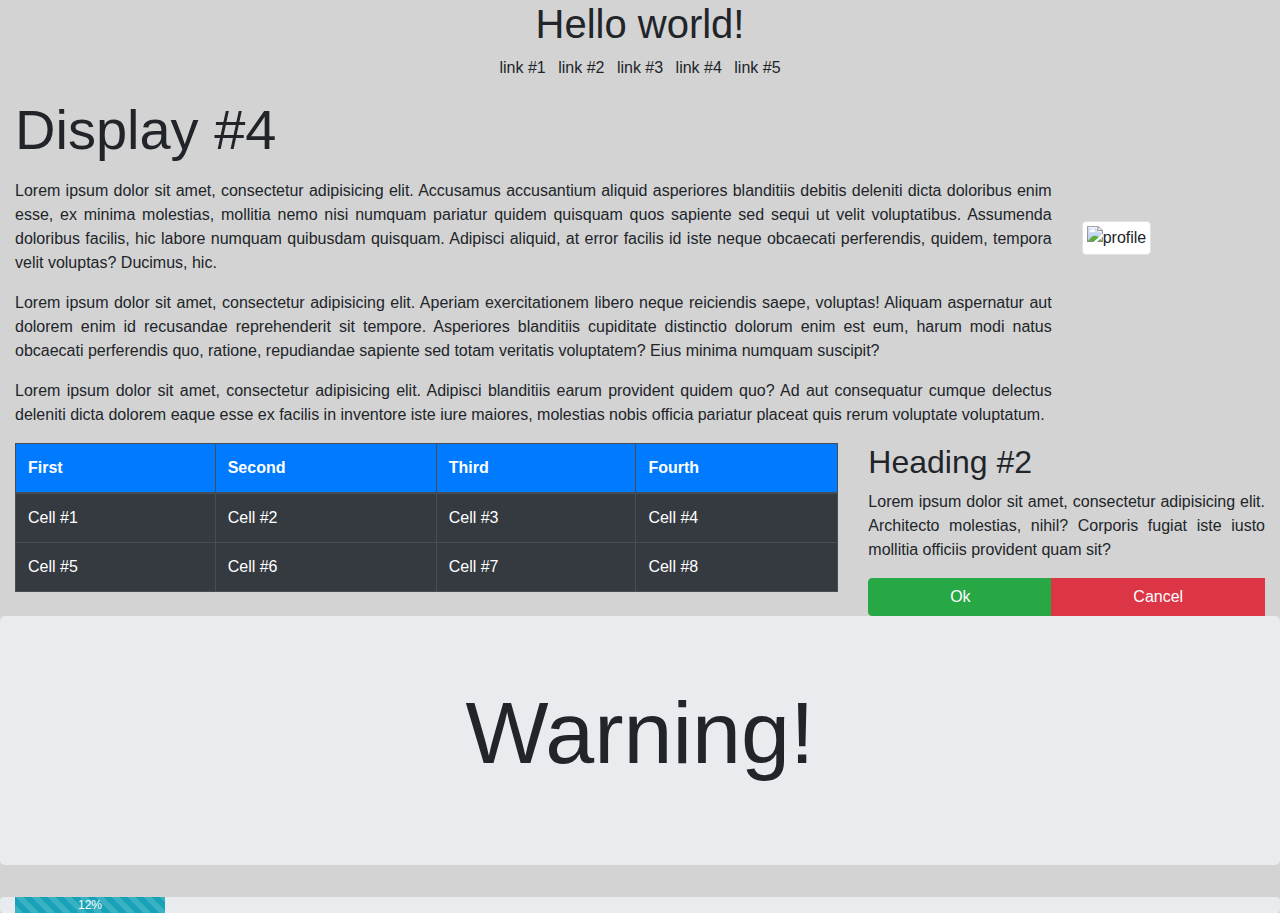
==== commit 417e9637: "Alert & progress" ====
--- a/bootstrap.html
+++ b/bootstrap.html
@@ -9,11 +9,13 @@
     <script src="https://stackpath.bootstrapcdn.com/bootstrap/4.5.2/js/bootstrap.min.js"></script>
 </head>
 <body>
-    <div class="alert alert-success">
+    <div class="alert alert-success alert-dismissible fade show">
         <p><b>Success!</b> Данные успешно отправлены.</p>
+        <button class="close" type="button" data-dismiss="alert">&times;</button>
     </div>
-    <div class="alert alert-danger">
+    <div class="alert alert-danger alert-dismissible fade show">
         <p><b>Error!</b> Произошла ошибка при отправке данных.</p>
+        <button class="close" type="button" data-dismiss="alert">&times;</button>
     </div>
     <div class="container-fluid">
         <div class="row text-justify">
@@ -29,14 +31,18 @@
             </div>
             <div class="col-lg-10 col-sm-8">
                 <p class="display-4">Display #4</p>
-                <p>Lorem ipsum dolor sit amet, consectetur adipisicing elit. Adipisci blanditiis earum provident quidem quo? Ad aut consequatur cumque delectus deleniti dicta dolorem eaque esse ex facilis in inventore iste iure maiores, molestias nobis officia pariatur placeat quis rerum voluptate voluptatum.</p>
+                <p>Lorem ipsum dolor sit amet, consectetur adipisicing elit. Accusamus accusantium aliquid asperiores blanditiis debitis deleniti dicta doloribus enim esse, ex minima molestias, mollitia nemo nisi numquam pariatur quidem quisquam quos sapiente sed sequi ut velit voluptatibus. Assumenda doloribus facilis, hic labore numquam quibusdam quisquam. Adipisci aliquid, at error facilis id iste neque obcaecati perferendis, quidem, tempora velit voluptas? Ducimus, hic.</p>
+                <p>Lorem ipsum dolor sit amet, consectetur adipisicing elit. Aperiam exercitationem libero neque reiciendis saepe, voluptas! Aliquam aspernatur aut dolorem enim id recusandae reprehenderit sit tempore. Asperiores blanditiis cupiditate distinctio dolorum enim est eum, harum modi natus obcaecati perferendis quo, ratione, repudiandae sapiente sed totam veritatis voluptatem? Eius minima numquam suscipit?</p>
             </div>
             <div id="img" class="col-lg-2 col-sm-4 col-6 mx-auto">
                 <img src="https://masna.ir/school/howto/img_avatar.png" alt="profile" class="img-fluid img-thumbnail rounded">
             </div>
+            <div class="col-xl-10 col-lg-12 col-md-12">
+                <p>Lorem ipsum dolor sit amet, consectetur adipisicing elit. Adipisci blanditiis earum provident quidem quo? Ad aut consequatur cumque delectus deleniti dicta dolorem eaque esse ex facilis in inventore iste iure maiores, molestias nobis officia pariatur placeat quis rerum voluptate voluptatum.</p>
+            </div>
             <div class="col-md-8 table-responsive">
                 <table class="table table-hover table-bordered table-dark">
-                    <thead class="table-primary">
+                    <thead class="bg-primary">
                         <tr>
                             <th>First</th>
                             <th>Second</th>
@@ -64,26 +70,52 @@
                 <p class="h2">Heading #2</p>
                 <p>Lorem ipsum dolor sit amet, consectetur adipisicing elit. Architecto molestias, nihil? Corporis fugiat iste iusto mollitia officiis provident quam sit?</p>
                 <div class="btn-group btn-block">
-                    <a href="#" class="btn btn-success" role="button">Success</a>
-                    <a href="#" class="btn btn-danger" role="button">Danger</a>
+                    <a href="#" class="btn btn-success" role="button">Ok</a>
+                    <a href="#" class="btn btn-danger" role="button">Cancel</a>
                     <script>
-                        $('.btn-success').click(function (){
-                            $('.alert-success').slideDown(500).css('display', 'block');
-                            setTimeout(function(){
-                                $('.alert-success').slideUp(500);
+                        $('.btn').click(function (){
+                            let el = $(this);
+                            let text = el.text();
+                            el.html(`${text} <div class="spinner-border spinner-border-sm"></div>`);
+                            setTimeout(function (){
+                                var alert;
+                                if(text === 'Ok'){
+                                    alert = $('.alert-success');
+                                }else if(text === 'Cancel'){
+                                    alert = $('.alert-danger');
+                                }
+                                el.html(`${text}`);
+                                alert.slideDown(500).css('display', 'block');
+                                setTimeout(function (){
+                                    alert.slideUp(500);
+                                }, 2000);
                             }, 2000);
-                        });
-                        $('.btn-danger').click(function (){
-                            $('.alert-danger').slideDown(500).css('display', 'block');
-                            setTimeout(function(){
-                                $('.alert-danger').slideUp(500);
-                            }, 2000);
-                        });
+                        })
                     </script>
                 </div>
             </div>
             <div class="jumbotron col-12 text-center">
                 <p class="display-2">Warning!</p>
+                <script>
+                    $('.display-2').click(function (){
+                        clearInterval(interval);
+                    })
+                </script>
+            </div>
+            <div class="col-12 progress">
+                <div class="progress-bar bg-info progress-bar-striped"></div>
+                <script>
+                    let progress = 0;
+                    function progressFunc(){
+                        if(progress === 100){
+                            setTimeout(progressFunc, 10000);
+                            progress = 0;
+                        }
+                        $('.progress-bar').css('width', `${progress}%`).text(`${progress}%`);
+                        progress++;
+                    }
+                    let interval = setInterval(progressFunc, 50);
+                </script>
             </div>
         </div>
     </div>
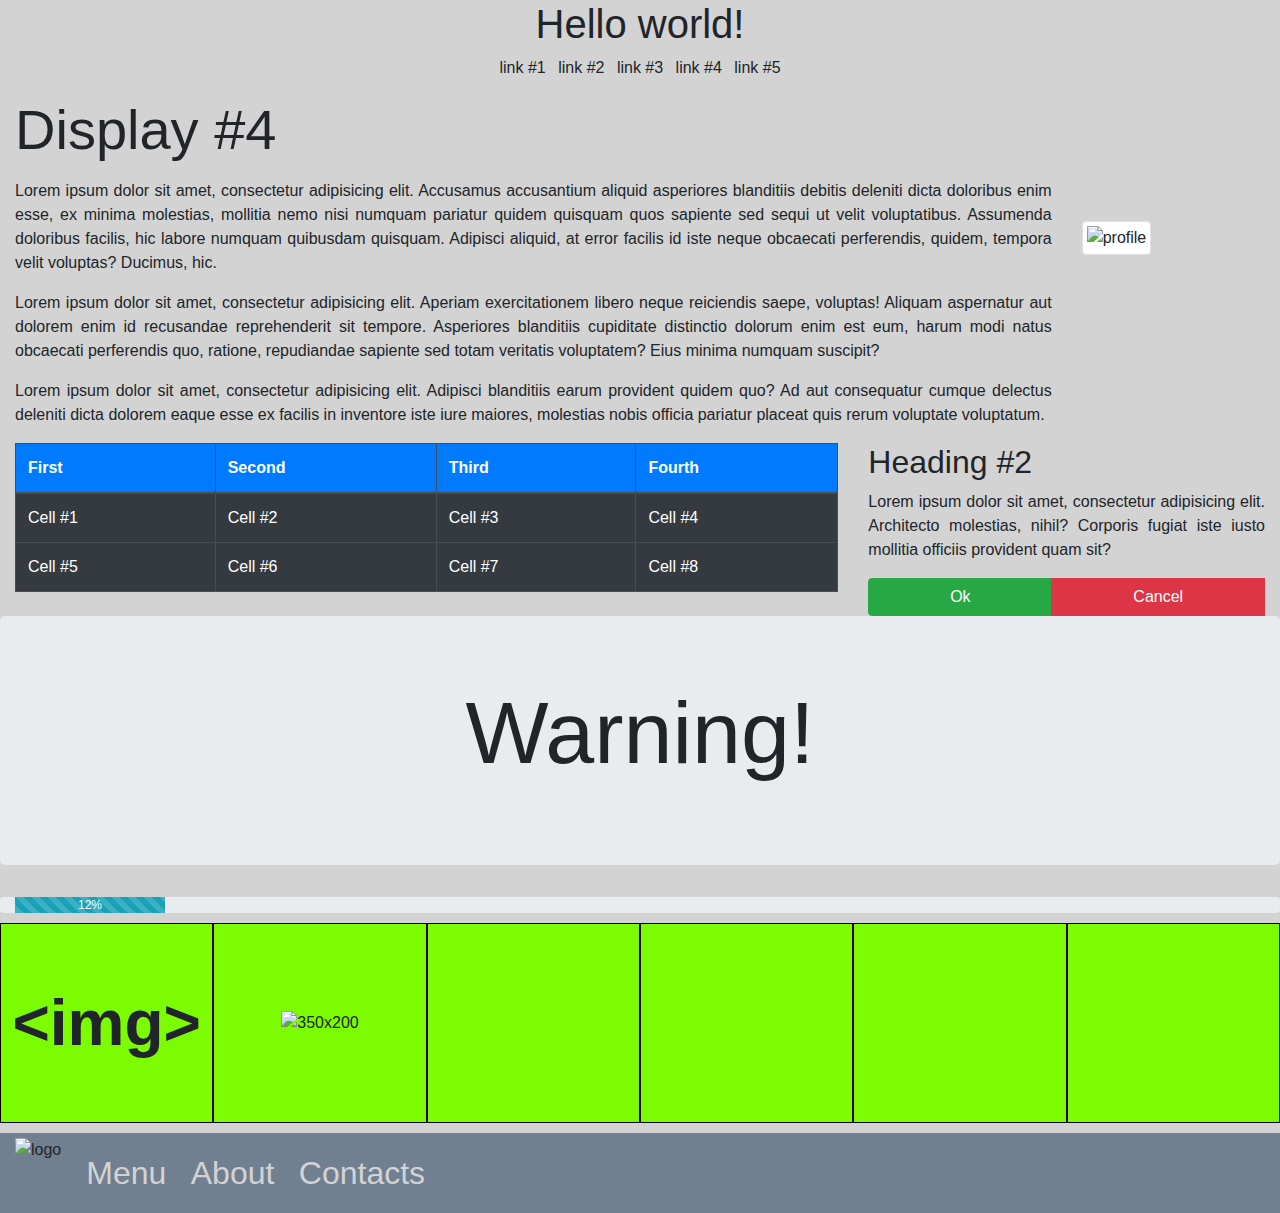
==== commit f254a2e4: "Flexboxes & navbar" ====
--- a/bootstrap.html
+++ b/bootstrap.html
@@ -119,5 +119,22 @@
             </div>
         </div>
     </div>
+    <div id="flex" class="row">
+        <div class="col-12 col-sm-6 col-md-12 col-lg-4 col-xl-2"><strong>&lt;img&gt;</strong></div>
+        <div class="col-12 col-sm-6 col-md-6 col-lg-4 col-xl-2"><img src="https://code.drivedigital.net/wp-content/themes/blueprint/assets/img/placeholder/placeholder-350x200.jpg" alt="350x200"></div>
+        <div class="col-12 col-sm-6 col-md-6 col-lg-4 col-xl-2"></div>
+        <div class="col-12 col-sm-6 col-md-6 col-lg-4 col-xl-2"></div>
+        <div class="col-12 col-sm-6 col-md-6 col-lg-4 col-xl-2"></div>
+        <div class="col-12 col-sm-6 col-md-12 col-lg-4 col-xl-2"></div>
+    </div>
+    <div id="navbar">
+        <img src="https://www.ruhidesain.com/wp-content/uploads/2017/08/logo-icon.png" alt="logo">
+        <div>
+            <p>Menu</p>
+            <p>About</p>
+            <p>Contacts</p>
+        </div>
+        <a href="#">&times;</a>
+    </div>
 </body>
 </html>